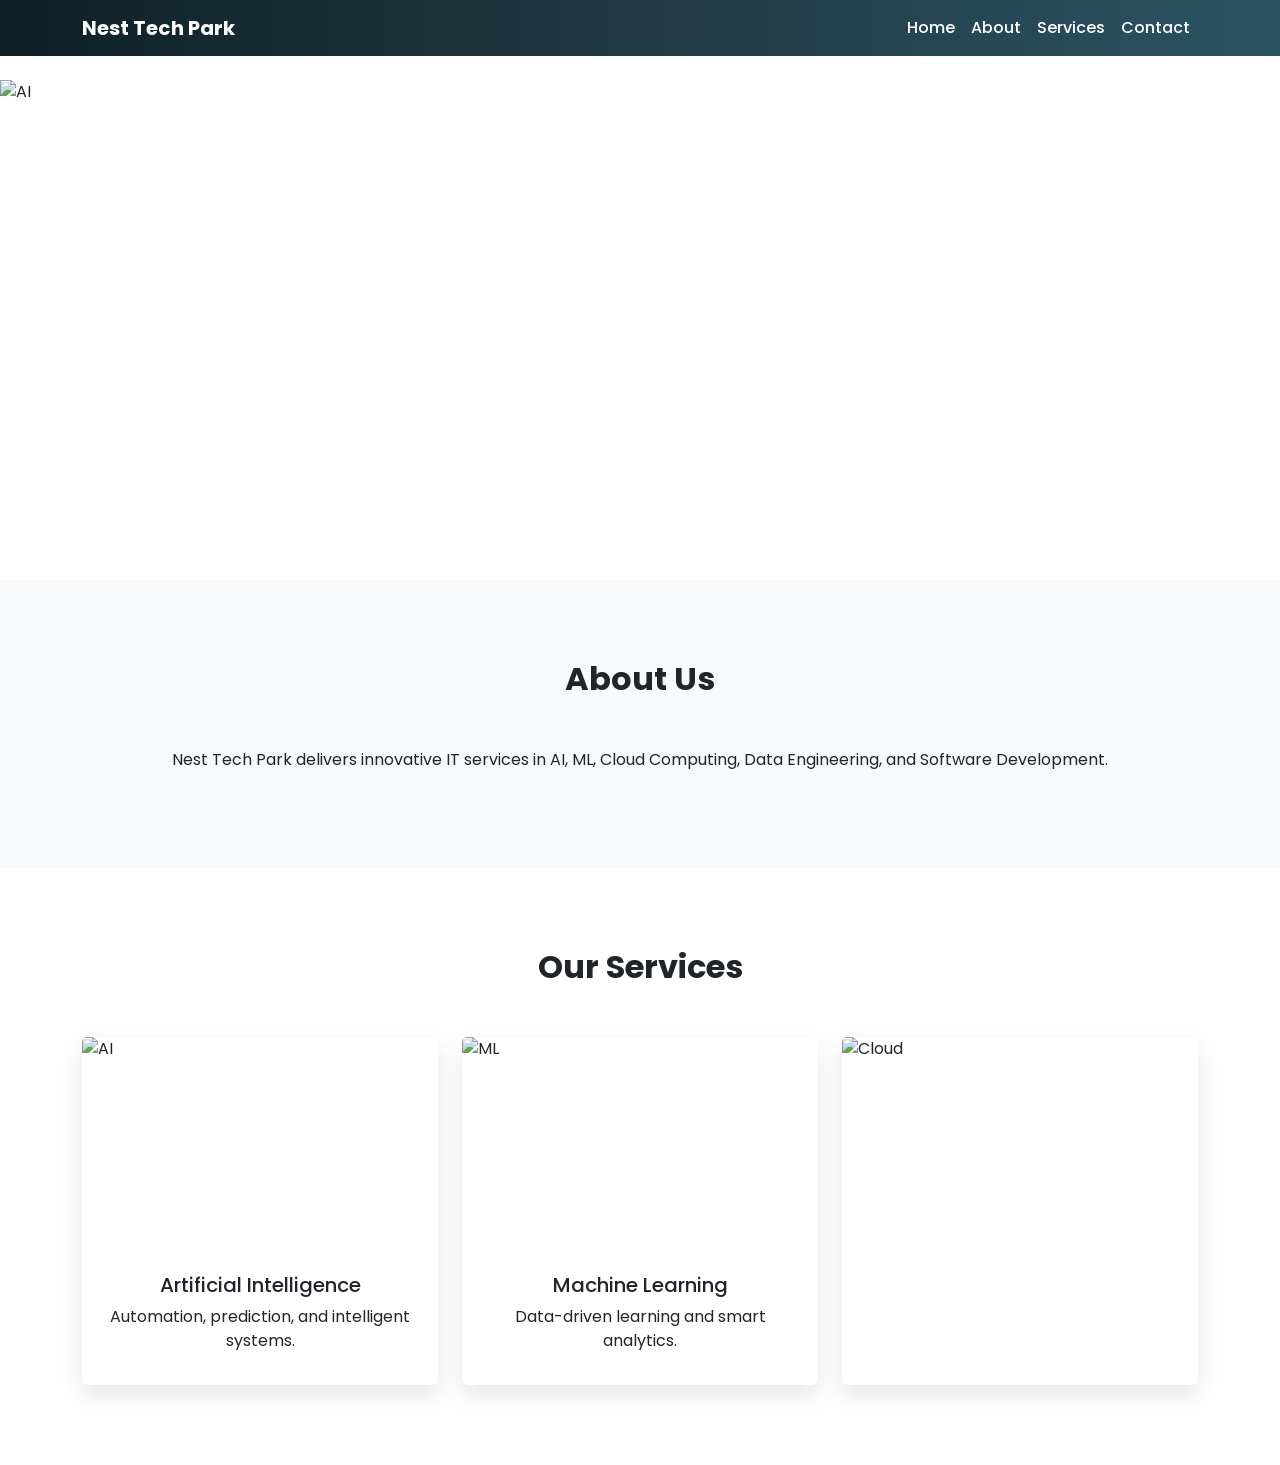
==== index.html @ a62852cc "Update index.html" ====
<!DOCTYPE html>
<html lang="en">
<head>
<meta charset="UTF-8">
<title>Nest Tech Park</title>
<meta name="viewport" content="width=device-width, initial-scale=1">

<!-- Bootstrap -->
<link href="https://cdn.jsdelivr.net/npm/bootstrap@5.3.2/dist/css/bootstrap.min.css" rel="stylesheet">

<!-- Google Font -->
<link href="https://fonts.googleapis.com/css2?family=Poppins:wght@300;400;600;700&display=swap" rel="stylesheet">

<style>
body {
    font-family: 'Poppins', sans-serif;
    scroll-behavior: smooth;
}

/* NAVBAR */
.navbar {
    background: linear-gradient(90deg,#0f2027,#203a43,#2c5364);
}
.nav-link {
    color: #fff !important;
    font-weight: 500;
}
.nav-link:hover {
    color: #00d4ff !important;
}

/* HERO FIX (SPACE FOR FIXED NAVBAR) */
#home {
    padding-top: 80px;
}

/* SLIDER */
.carousel-item img {
    height: 500px;
    object-fit: cover;
}

/* SECTION */
.section {
    padding: 80px 0;
}
.section-title {
    text-align: center;
    font-weight: 700;
    margin-bottom: 50px;
}

/* CARDS */
.service-card {
    border: none;
    box-shadow: 0 10px 25px rgba(0,0,0,0.1);
    transition: 0.3s;
}
.service-card:hover {
    transform: translateY(-10px);
}
.service-card img {
    height: 220px;
    object-fit: cover;
}

/* FOOTER */
footer {
    background: #111;
    color: #ccc;
    padding: 40px 0;
}
footer h5 {
    color: #00d4ff;
}
</style>
</head>

<body>

<!-- NAVBAR -->
<nav class="navbar navbar-expand-lg navbar-dark fixed-top">
<div class="container">
<a class="navbar-brand fw-bold" href="#home">Nest Tech Park</a>
<button class="navbar-toggler" data-bs-toggle="collapse" data-bs-target="#menu">
<span class="navbar-toggler-icon"></span>
</button>
<div class="collapse navbar-collapse" id="menu">
<ul class="navbar-nav ms-auto">
<li class="nav-item"><a class="nav-link" href="#home">Home</a></li>
<li class="nav-item"><a class="nav-link" href="#about">About</a></li>
<li class="nav-item"><a class="nav-link" href="#services">Services</a></li>
<li class="nav-item"><a class="nav-link" href="#contact">Contact</a></li>
</ul>
</div>
</div>
</nav>

<!-- SLIDER / HOME -->
<section id="home">
<div id="mainSlider" class="carousel slide" data-bs-ride="carousel">

<div class="carousel-indicators">
<button data-bs-target="#mainSlider" data-bs-slide-to="0" class="active"></button>
<button data-bs-target="#mainSlider" data-bs-slide-to="1"></button>
<button data-bs-target="#mainSlider" data-bs-slide-to="2"></button>
</div>

<div class="carousel-inner">

<div class="carousel-item active">
<img src="https://images.unsplash.com/photo-1550751827-4bd374c3f58b" class="d-block w-100" alt="AI">
<div class="carousel-caption">
<h2>Artificial Intelligence</h2>
<p>Smart solutions for modern businesses</p>
</div>
</div>

<div class="carousel-item">
<img src="https://images.unsplash.com/photo-1518770660439-4636190af475" class="d-block w-100" alt="Cloud">
<div class="carousel-caption">
<h2>Cloud Computing</h2>
<p>Scalable and secure cloud services</p>
</div>
</div>

<div class="carousel-item">
<img src="https://images.unsplash.com/photo-1498050108023-c5249f4df085" class="d-block w-100" alt="Software">
<div class="carousel-caption">
<h2>Software Development</h2>
<p>Building reliable digital products</p>
</div>
</div>

</div>

<button class="carousel-control-prev" data-bs-target="#mainSlider" data-bs-slide="prev">
<span class="carousel-control-prev-icon"></span>
</button>
<button class="carousel-control-next" data-bs-target="#mainSlider" data-bs-slide="next">
<span class="carousel-control-next-icon"></span>
</button>

</div>
</section>

<!-- ABOUT -->
<section id="about" class="section bg-light">
<div class="container">
<h2 class="section-title">About Us</h2>
<p class="text-center">
Nest Tech Park delivers innovative IT services in AI, ML, Cloud Computing,
Data Engineering, and Software Development.
</p>
</div>
</section>

<!-- SERVICES -->
<section id="services" class="section">
<div class="container">
<h2 class="section-title">Our Services</h2>

<div class="row g-4">

<div class="col-md-4">
<div class="card service-card h-100">
<img src="https://images.unsplash.com/photo-1534751516642-a1af1ef26a56" class="card-img-top" alt="AI">
<div class="card-body text-center">
<h5>Artificial Intelligence</h5>
<p>Automation, prediction, and intelligent systems.</p>
</div>
</div>
</div>

<div class="col-md-4">
<div class="card service-card h-100">
<img src="https://images.unsplash.com/photo-1555949963-aa79dcee981c" class="card-img-top" alt="ML">
<div class="card-body text-center">
<h5>Machine Learning</h5>
<p>Data-driven learning and smart analytics.</p>
</div>
</div>
</div>

<div class="col-md-4">
<div class="card service-card h-100">
<img src="https://images.unsplash.com/photo-1516321318423-f06f85e504b3" class="card-img-top" alt="Cloud">
<div class="ca
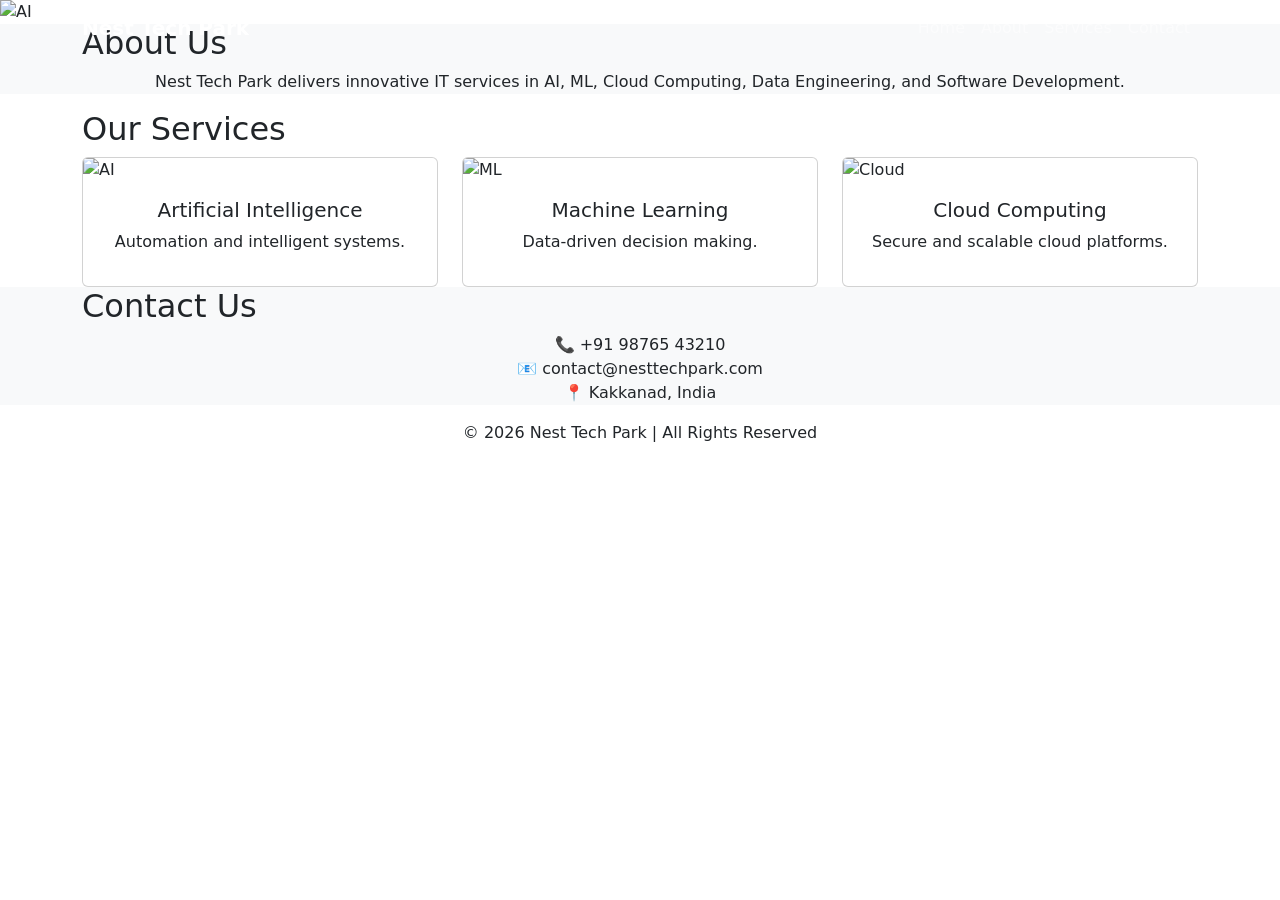
==== commit dc9f281a: "Update index.html" ====
--- a/index.html
+++ b/index.html
@@ -5,75 +5,14 @@
 <title>Nest Tech Park</title>
 <meta name="viewport" content="width=device-width, initial-scale=1">
 
-<!-- Bootstrap -->
+<!-- Bootstrap CSS -->
 <link href="https://cdn.jsdelivr.net/npm/bootstrap@5.3.2/dist/css/bootstrap.min.css" rel="stylesheet">
 
 <!-- Google Font -->
 <link href="https://fonts.googleapis.com/css2?family=Poppins:wght@300;400;600;700&display=swap" rel="stylesheet">
 
-<style>
-body {
-    font-family: 'Poppins', sans-serif;
-    scroll-behavior: smooth;
-}
-
-/* NAVBAR */
-.navbar {
-    background: linear-gradient(90deg,#0f2027,#203a43,#2c5364);
-}
-.nav-link {
-    color: #fff !important;
-    font-weight: 500;
-}
-.nav-link:hover {
-    color: #00d4ff !important;
-}
-
-/* HERO FIX (SPACE FOR FIXED NAVBAR) */
-#home {
-    padding-top: 80px;
-}
-
-/* SLIDER */
-.carousel-item img {
-    height: 500px;
-    object-fit: cover;
-}
-
-/* SECTION */
-.section {
-    padding: 80px 0;
-}
-.section-title {
-    text-align: center;
-    font-weight: 700;
-    margin-bottom: 50px;
-}
-
-/* CARDS */
-.service-card {
-    border: none;
-    box-shadow: 0 10px 25px rgba(0,0,0,0.1);
-    transition: 0.3s;
-}
-.service-card:hover {
-    transform: translateY(-10px);
-}
-.service-card img {
-    height: 220px;
-    object-fit: cover;
-}
-
-/* FOOTER */
-footer {
-    background: #111;
-    color: #ccc;
-    padding: 40px 0;
-}
-footer h5 {
-    color: #00d4ff;
-}
-</style>
+<!-- External CSS -->
+<link rel="stylesheet" href="style.css">
 </head>
 
 <body>
@@ -120,7 +59,7 @@
 <img src="https://images.unsplash.com/photo-1518770660439-4636190af475" class="d-block w-100" alt="Cloud">
 <div class="carousel-caption">
 <h2>Cloud Computing</h2>
-<p>Scalable and secure cloud services</p>
+<p>Secure & scalable cloud services</p>
 </div>
 </div>
 
@@ -128,7 +67,7 @@
 <img src="https://images.unsplash.com/photo-1498050108023-c5249f4df085" class="d-block w-100" alt="Software">
 <div class="carousel-caption">
 <h2>Software Development</h2>
-<p>Building reliable digital products</p>
+<p>Reliable digital products</p>
 </div>
 </div>
 
@@ -167,7 +106,7 @@
 <img src="https://images.unsplash.com/photo-1534751516642-a1af1ef26a56" class="card-img-top" alt="AI">
 <div class="card-body text-center">
 <h5>Artificial Intelligence</h5>
-<p>Automation, prediction, and intelligent systems.</p>
+<p>Automation and intelligent systems.</p>
 </div>
 </div>
 </div>
@@ -177,7 +116,7 @@
 <img src="https://images.unsplash.com/photo-1555949963-aa79dcee981c" class="card-img-top" alt="ML">
 <div class="card-body text-center">
 <h5>Machine Learning</h5>
-<p>Data-driven learning and smart analytics.</p>
+<p>Data-driven decision making.</p>
 </div>
 </div>
 </div>
@@ -185,4 +124,37 @@
 <div class="col-md-4">
 <div class="card service-card h-100">
 <img src="https://images.unsplash.com/photo-1516321318423-f06f85e504b3" class="card-img-top" alt="Cloud">
-<div class="ca
+<div class="card-body text-center">
+<h5>Cloud Computing</h5>
+<p>Secure and scalable cloud platforms.</p>
+</div>
+</div>
+</div>
+
+</div>
+</div>
+</section>
+
+<!-- CONTACT -->
+<section id="contact" class="section bg-light">
+<div class="container">
+<h2 class="section-title">Contact Us</h2>
+<p class="text-center">
+📞 +91 98765 43210<br>
+📧 contact@nesttechpark.com<br>
+📍 Kakkanad, India
+</p>
+</div>
+</section>
+
+<!-- FOOTER -->
+<footer>
+<div class="container text-center">
+<p>© 2026 Nest Tech Park | All Rights Reserved</p>
+</div>
+</footer>
+
+<!-- Bootstrap JS -->
+<script src="https://cdn.jsdelivr.net/npm/bootstrap@5.3.2/dist/js/bootstrap.bundle.min.js"></script>
+</body>
+</html>
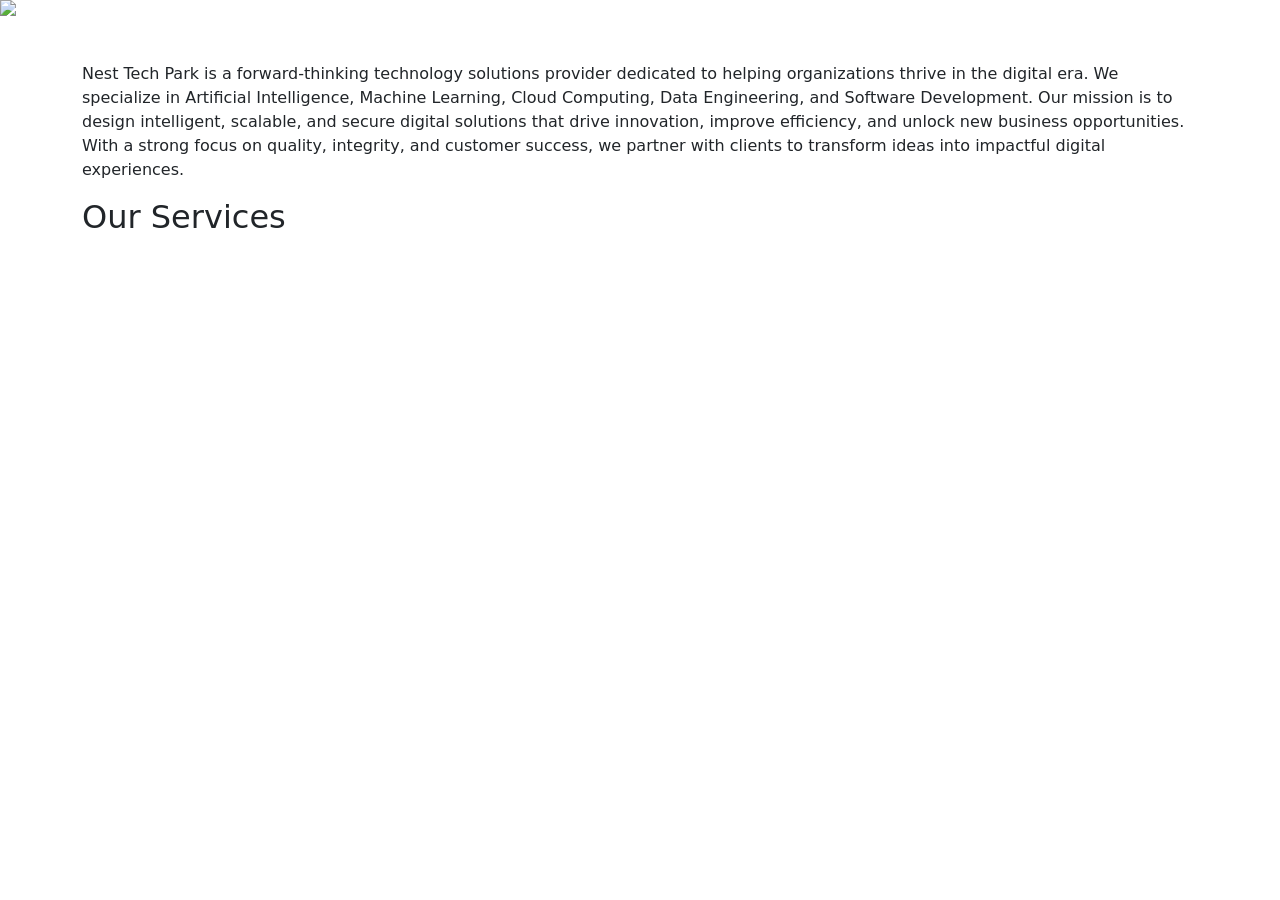
==== commit 250cfb75: "Update index.html" ====
--- a/index.html
+++ b/index.html
@@ -35,61 +35,42 @@
 </div>
 </nav>
 
-<!-- SLIDER / HOME -->
+<!-- SLIDER -->
 <section id="home">
 <div id="mainSlider" class="carousel slide" data-bs-ride="carousel">
-
-<div class="carousel-indicators">
-<button data-bs-target="#mainSlider" data-bs-slide-to="0" class="active"></button>
-<button data-bs-target="#mainSlider" data-bs-slide-to="1"></button>
-<button data-bs-target="#mainSlider" data-bs-slide-to="2"></button>
-</div>
-
 <div class="carousel-inner">
 
 <div class="carousel-item active">
-<img src="https://images.unsplash.com/photo-1550751827-4bd374c3f58b" class="d-block w-100" alt="AI">
+<img src="https://images.unsplash.com/photo-1550751827-4bd374c3f58b" class="d-block w-100">
 <div class="carousel-caption">
-<h2>Artificial Intelligence</h2>
-<p>Smart solutions for modern businesses</p>
+<h2>Innovative Technology Solutions</h2>
+<p>Empowering businesses through digital excellence</p>
 </div>
 </div>
 
 <div class="carousel-item">
-<img src="https://images.unsplash.com/photo-1518770660439-4636190af475" class="d-block w-100" alt="Cloud">
+<img src="https://images.unsplash.com/photo-1518770660439-4636190af475" class="d-block w-100">
 <div class="carousel-caption">
-<h2>Cloud Computing</h2>
-<p>Secure & scalable cloud services</p>
-</div>
-</div>
-
-<div class="carousel-item">
-<img src="https://images.unsplash.com/photo-1498050108023-c5249f4df085" class="d-block w-100" alt="Software">
-<div class="carousel-caption">
-<h2>Software Development</h2>
-<p>Reliable digital products</p>
+<h2>Cloud & Data Engineering</h2>
+<p>Scalable, secure, future-ready platforms</p>
 </div>
 </div>
 
 </div>
-
-<button class="carousel-control-prev" data-bs-target="#mainSlider" data-bs-slide="prev">
-<span class="carousel-control-prev-icon"></span>
-</button>
-<button class="carousel-control-next" data-bs-target="#mainSlider" data-bs-slide="next">
-<span class="carousel-control-next-icon"></span>
-</button>
-
 </div>
 </section>
 
 <!-- ABOUT -->
-<section id="about" class="section bg-light">
+<section id="about" class="about-section">
 <div class="container">
-<h2 class="section-title">About Us</h2>
-<p class="text-center">
-Nest Tech Park delivers innovative IT services in AI, ML, Cloud Computing,
-Data Engineering, and Software Development.
+<h2 class="section-title text-white">About Us</h2>
+<p class="about-text">
+Nest Tech Park is a forward-thinking technology solutions provider dedicated to helping
+organizations thrive in the digital era. We specialize in Artificial Intelligence, Machine Learning,
+Cloud Computing, Data Engineering, and Software Development. Our mission is to design intelligent,
+scalable, and secure digital solutions that drive innovation, improve efficiency, and unlock new
+business opportunities. With a strong focus on quality, integrity, and customer success, we partner
+with clients to transform ideas into impactful digital experiences.
 </p>
 </div>
 </section>
@@ -101,60 +82,6 @@
 
 <div class="row g-4">
 
+<!-- AI CARD -->
 <div class="col-md-4">
-<div class="card service-card h-100">
-<img src="https://images.unsplash.com/photo-1534751516642-a1af1ef26a56" class="card-img-top" alt="AI">
-<div class="card-body text-center">
-<h5>Artificial Intelligence</h5>
-<p>Automation and intelligent systems.</p>
-</div>
-</div>
-</div>
-
-<div class="col-md-4">
-<div class="card service-card h-100">
-<img src="https://images.unsplash.com/photo-1555949963-aa79dcee981c" class="card-img-top" alt="ML">
-<div class="card-body text-center">
-<h5>Machine Learning</h5>
-<p>Data-driven decision making.</p>
-</div>
-</div>
-</div>
-
-<div class="col-md-4">
-<div class="card service-card h-100">
-<img src="https://images.unsplash.com/photo-1516321318423-f06f85e504b3" class="card-img-top" alt="Cloud">
-<div class="card-body text-center">
-<h5>Cloud Computing</h5>
-<p>Secure and scalable cloud platforms.</p>
-</div>
-</div>
-</div>
-
-</div>
-</div>
-</section>
-
-<!-- CONTACT -->
-<section id="contact" class="section bg-light">
-<div class="container">
-<h2 class="section-title">Contact Us</h2>
-<p class="text-center">
-📞 +91 98765 43210<br>
-📧 contact@nesttechpark.com<br>
-📍 Kakkanad, India
-</p>
-</div>
-</section>
-
-<!-- FOOTER -->
-<footer>
-<div class="container text-center">
-<p>© 2026 Nest Tech Park | All Rights Reserved</p>
-</div>
-</footer>
-
-<!-- Bootstrap JS -->
-<script src="https://cdn.jsdelivr.net/npm/bootstrap@5.3.2/dist/js/bootstrap.bundle.min.js"></script>
-</body>
-</html>
+<div class="card
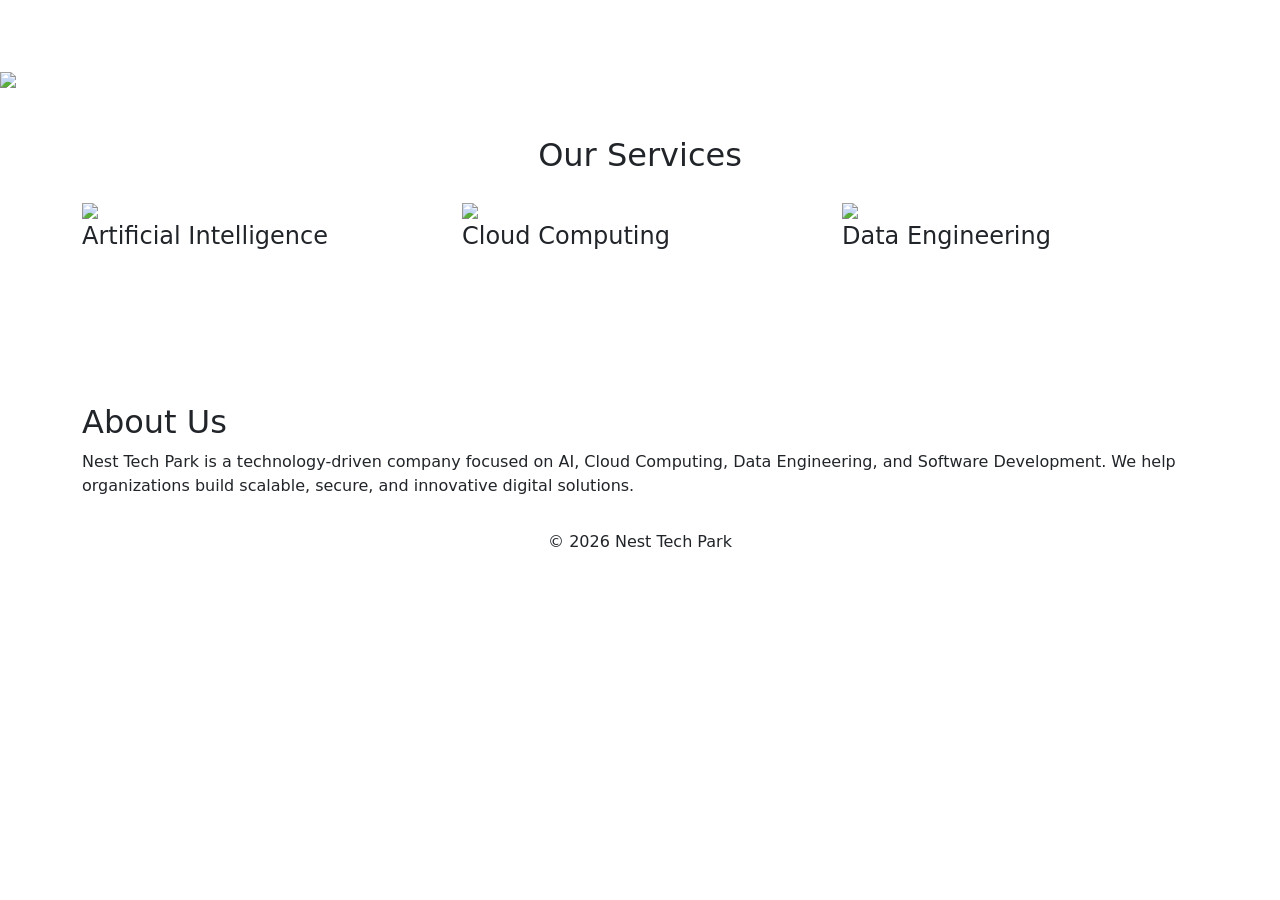
==== commit d47aaad4: "Update index.html" ====
--- a/index.html
+++ b/index.html
@@ -5,7 +5,7 @@
 <title>Nest Tech Park</title>
 <meta name="viewport" content="width=device-width, initial-scale=1">
 
-<!-- Bootstrap CSS -->
+<!-- Bootstrap -->
 <link href="https://cdn.jsdelivr.net/npm/bootstrap@5.3.2/dist/css/bootstrap.min.css" rel="stylesheet">
 
 <!-- Google Font -->
@@ -19,69 +19,105 @@
 
 <!-- NAVBAR -->
 <nav class="navbar navbar-expand-lg navbar-dark fixed-top">
-<div class="container">
-<a class="navbar-brand fw-bold" href="#home">Nest Tech Park</a>
-<button class="navbar-toggler" data-bs-toggle="collapse" data-bs-target="#menu">
-<span class="navbar-toggler-icon"></span>
-</button>
-<div class="collapse navbar-collapse" id="menu">
-<ul class="navbar-nav ms-auto">
-<li class="nav-item"><a class="nav-link" href="#home">Home</a></li>
-<li class="nav-item"><a class="nav-link" href="#about">About</a></li>
-<li class="nav-item"><a class="nav-link" href="#services">Services</a></li>
-<li class="nav-item"><a class="nav-link" href="#contact">Contact</a></li>
-</ul>
-</div>
-</div>
+  <div class="container">
+    <a class="navbar-brand fw-bold" href="#">Nest Tech Park</a>
+    <button class="navbar-toggler" data-bs-toggle="collapse" data-bs-target="#menu">
+      <span class="navbar-toggler-icon"></span>
+    </button>
+    <div class="collapse navbar-collapse" id="menu">
+      <ul class="navbar-nav ms-auto">
+        <li class="nav-item"><a class="nav-link" href="#home">Home</a></li>
+        <li class="nav-item"><a class="nav-link" href="#services">Services</a></li>
+        <li class="nav-item"><a class="nav-link" href="#about">About</a></li>
+      </ul>
+    </div>
+  </div>
 </nav>
 
 <!-- SLIDER -->
-<section id="home">
+<section id="home" class="mt-5 pt-4">
 <div id="mainSlider" class="carousel slide" data-bs-ride="carousel">
-<div class="carousel-inner">
+  <div class="carousel-inner">
 
-<div class="carousel-item active">
-<img src="https://images.unsplash.com/photo-1550751827-4bd374c3f58b" class="d-block w-100">
-<div class="carousel-caption">
-<h2>Innovative Technology Solutions</h2>
-<p>Empowering businesses through digital excellence</p>
+    <div class="carousel-item active">
+      <img src="https://images.unsplash.com/photo-1550751827-4bd374c3f58b" class="d-block w-100">
+      <div class="carousel-caption">
+        <h2>Innovative Technology</h2>
+        <p>Smart solutions for modern business</p>
+      </div>
+    </div>
+
+    <div class="carousel-item">
+      <img src="https://images.unsplash.com/photo-1518770660439-4636190af475" class="d-block w-100">
+      <div class="carousel-caption">
+        <h2>Cloud & Data</h2>
+        <p>Scalable and secure systems</p>
+      </div>
+    </div>
+
+  </div>
 </div>
+</section>
+
+<!-- SERVICES -->
+<section id="services" class="py-5">
+<div class="container">
+<h2 class="text-center mb-4">Our Services</h2>
+
+<div class="row g-4">
+
+<div class="col-md-4">
+  <div class="service-card" onclick="showDetails('ai')">
+    <img src="https://images.unsplash.com/photo-1677442136019-21780ecad995">
+    <h4>Artificial Intelligence</h4>
+  </div>
 </div>
 
-<div class="carousel-item">
-<img src="https://images.unsplash.com/photo-1518770660439-4636190af475" class="d-block w-100">
-<div class="carousel-caption">
-<h2>Cloud & Data Engineering</h2>
-<p>Scalable, secure, future-ready platforms</p>
+<div class="col-md-4">
+  <div class="service-card" onclick="showDetails('cloud')">
+    <img src="https://images.unsplash.com/photo-1518770660439-4636190af475">
+    <h4>Cloud Computing</h4>
+  </div>
 </div>
+
+<div class="col-md-4">
+  <div class="service-card" onclick="showDetails('data')">
+    <img src="https://images.unsplash.com/photo-1550751827-4bd374c3f58b">
+    <h4>Data Engineering</h4>
+  </div>
 </div>
 
 </div>
 </div>
 </section>
 
+<!-- DETAILS -->
+<section class="py-5">
+<div class="container">
+  <div id="serviceDetails" class="details-box d-none"></div>
+</div>
+</section>
+
 <!-- ABOUT -->
 <section id="about" class="about-section">
 <div class="container">
-<h2 class="section-title text-white">About Us</h2>
-<p class="about-text">
-Nest Tech Park is a forward-thinking technology solutions provider dedicated to helping
-organizations thrive in the digital era. We specialize in Artificial Intelligence, Machine Learning,
-Cloud Computing, Data Engineering, and Software Development. Our mission is to design intelligent,
-scalable, and secure digital solutions that drive innovation, improve efficiency, and unlock new
-business opportunities. With a strong focus on quality, integrity, and customer success, we partner
-with clients to transform ideas into impactful digital experiences.
+<h2>About Us</h2>
+<p>
+Nest Tech Park is a technology-driven company focused on AI, Cloud Computing,
+Data Engineering, and Software Development. We help organizations build
+scalable, secure, and innovative digital solutions.
 </p>
 </div>
 </section>
 
-<!-- SERVICES -->
-<section id="services" class="section">
-<div class="container">
-<h2 class="section-title">Our Services</h2>
+<!-- FOOTER -->
+<footer class="text-center py-3">
+© 2026 Nest Tech Park
+</footer>
 
-<div class="row g-4">
+<!-- JS -->
+<script src="https://cdn.jsdelivr.net/npm/bootstrap@5.3.2/dist/js/bootstrap.bundle.min.js"></script>
+<script src="script.js"></script>
 
-<!-- AI CARD -->
-<div class="col-md-4">
-<div class="card
+</body>
+</html>
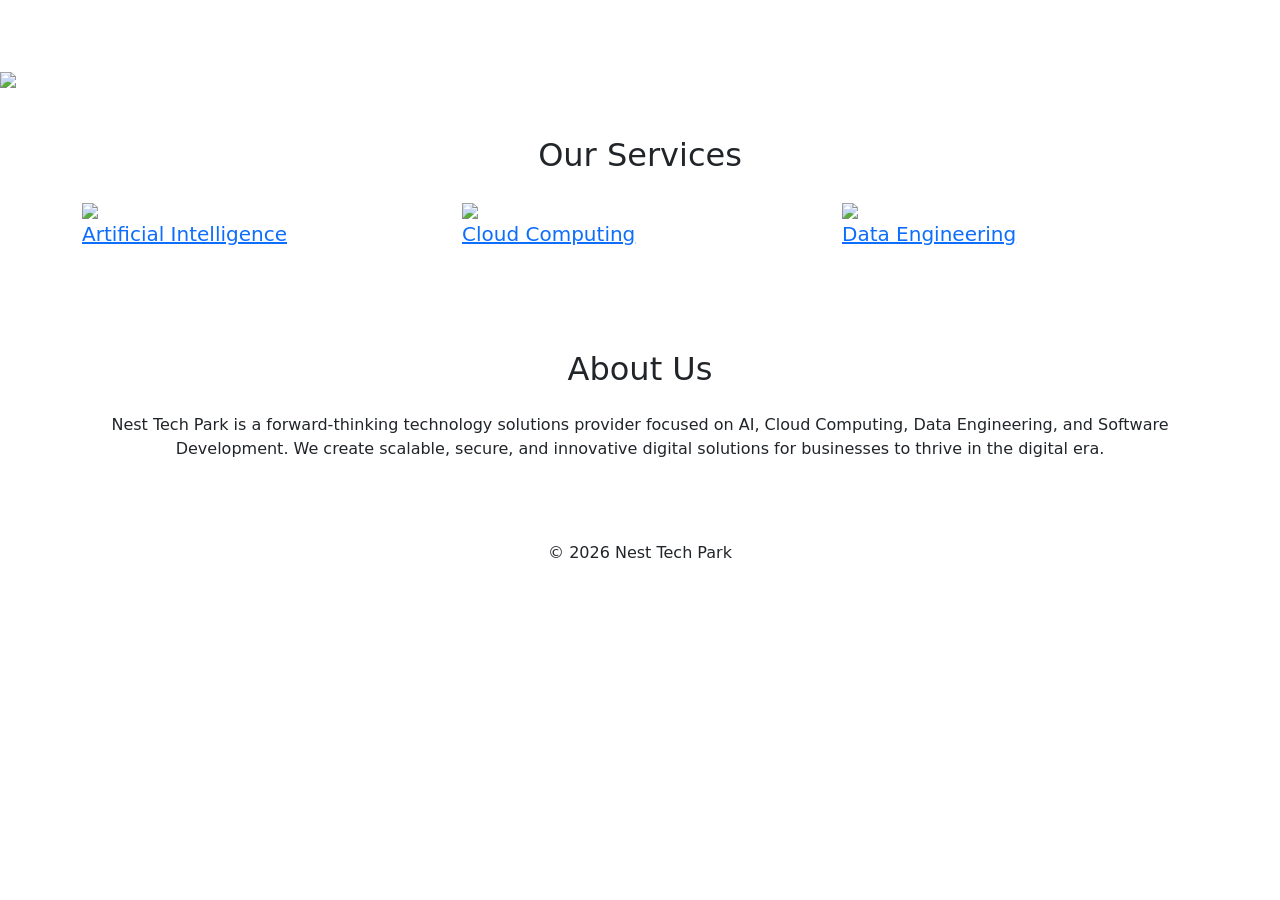
==== commit 99079b2d: "Update index.html" ====
--- a/index.html
+++ b/index.html
@@ -11,7 +11,7 @@
 <!-- Google Font -->
 <link href="https://fonts.googleapis.com/css2?family=Poppins:wght@300;400;600;700&display=swap" rel="stylesheet">
 
-<!-- External CSS -->
+<!-- CSS -->
 <link rel="stylesheet" href="style.css">
 </head>
 
@@ -19,42 +19,40 @@
 
 <!-- NAVBAR -->
 <nav class="navbar navbar-expand-lg navbar-dark fixed-top">
-  <div class="container">
-    <a class="navbar-brand fw-bold" href="#">Nest Tech Park</a>
-    <button class="navbar-toggler" data-bs-toggle="collapse" data-bs-target="#menu">
-      <span class="navbar-toggler-icon"></span>
-    </button>
-    <div class="collapse navbar-collapse" id="menu">
-      <ul class="navbar-nav ms-auto">
-        <li class="nav-item"><a class="nav-link" href="#home">Home</a></li>
-        <li class="nav-item"><a class="nav-link" href="#services">Services</a></li>
-        <li class="nav-item"><a class="nav-link" href="#about">About</a></li>
-      </ul>
-    </div>
+<div class="container">
+  <a class="navbar-brand fw-bold" href="#">Nest Tech Park</a>
+  <button class="navbar-toggler" data-bs-toggle="collapse" data-bs-target="#menu">
+    <span class="navbar-toggler-icon"></span>
+  </button>
+  <div class="collapse navbar-collapse" id="menu">
+    <ul class="navbar-nav ms-auto">
+      <li class="nav-item"><a class="nav-link" href="#home">Home</a></li>
+      <li class="nav-item"><a class="nav-link" href="#services">Services</a></li>
+      <li class="nav-item"><a class="nav-link" href="#about">About</a></li>
+      <li class="nav-item"><a class="nav-link" href="contact.html">Contact</a></li>
+    </ul>
   </div>
+</div>
 </nav>
 
 <!-- SLIDER -->
 <section id="home" class="mt-5 pt-4">
 <div id="mainSlider" class="carousel slide" data-bs-ride="carousel">
   <div class="carousel-inner">
-
     <div class="carousel-item active">
       <img src="https://images.unsplash.com/photo-1550751827-4bd374c3f58b" class="d-block w-100">
       <div class="carousel-caption">
-        <h2>Innovative Technology</h2>
-        <p>Smart solutions for modern business</p>
+        <h2>Innovative Technology Solutions</h2>
+        <p>Empowering businesses through digital excellence</p>
       </div>
     </div>
-
     <div class="carousel-item">
       <img src="https://images.unsplash.com/photo-1518770660439-4636190af475" class="d-block w-100">
       <div class="carousel-caption">
-        <h2>Cloud & Data</h2>
-        <p>Scalable and secure systems</p>
+        <h2>Cloud & Data Engineering</h2>
+        <p>Scalable, secure, future-ready platforms</p>
       </div>
     </div>
-
   </div>
 </div>
 </section>
@@ -67,23 +65,29 @@
 <div class="row g-4">
 
 <div class="col-md-4">
-  <div class="service-card" onclick="showDetails('ai')">
-    <img src="https://images.unsplash.com/photo-1677442136019-21780ecad995">
-    <h4>Artificial Intelligence</h4>
+  <div class="service-card small-card">
+    <a href="ai.html">
+      <img src="https://images.unsplash.com/photo-1677442136019-21780ecad995">
+      <h5>Artificial Intelligence</h5>
+    </a>
   </div>
 </div>
 
 <div class="col-md-4">
-  <div class="service-card" onclick="showDetails('cloud')">
-    <img src="https://images.unsplash.com/photo-1518770660439-4636190af475">
-    <h4>Cloud Computing</h4>
+  <div class="service-card small-card">
+    <a href="cloud.html">
+      <img src="https://images.unsplash.com/photo-1518770660439-4636190af475">
+      <h5>Cloud Computing</h5>
+    </a>
   </div>
 </div>
 
 <div class="col-md-4">
-  <div class="service-card" onclick="showDetails('data')">
-    <img src="https://images.unsplash.com/photo-1550751827-4bd374c3f58b">
-    <h4>Data Engineering</h4>
+  <div class="service-card small-card">
+    <a href="data.html">
+      <img src="https://images.unsplash.com/photo-1550751827-4bd374c3f58b">
+      <h5>Data Engineering</h5>
+    </a>
   </div>
 </div>
 
@@ -91,21 +95,13 @@
 </div>
 </section>
 
-<!-- DETAILS -->
-<section class="py-5">
+<!-- ABOUT -->
+<section id="about" class="about-section py-5">
 <div class="container">
-  <div id="serviceDetails" class="details-box d-none"></div>
-</div>
-</section>
-
-<!-- ABOUT -->
-<section id="about" class="about-section">
-<div class="container">
-<h2>About Us</h2>
-<p>
-Nest Tech Park is a technology-driven company focused on AI, Cloud Computing,
-Data Engineering, and Software Development. We help organizations build
-scalable, secure, and innovative digital solutions.
+<h2 class="text-center mb-4">About Us</h2>
+<p class="text-center">
+Nest Tech Park is a forward-thinking technology solutions provider focused on AI, Cloud Computing, Data Engineering, and Software Development. 
+We create scalable, secure, and innovative digital solutions for businesses to thrive in the digital era.
 </p>
 </div>
 </section>
@@ -115,9 +111,7 @@
 © 2026 Nest Tech Park
 </footer>
 
-<!-- JS -->
+<!-- Bootstrap JS -->
 <script src="https://cdn.jsdelivr.net/npm/bootstrap@5.3.2/dist/js/bootstrap.bundle.min.js"></script>
-<script src="script.js"></script>
-
 </body>
 </html>
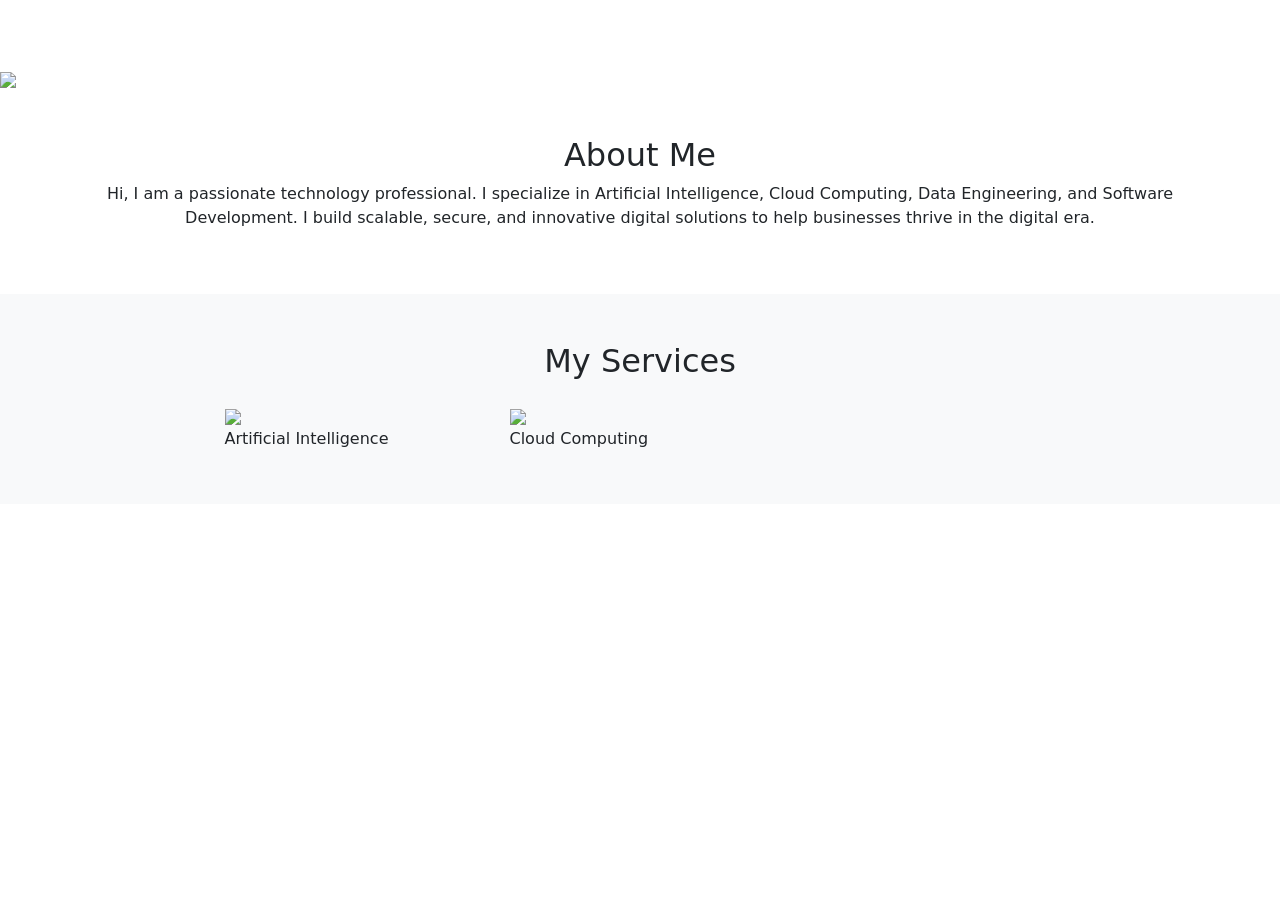
==== commit a3e4814a: "Update index.html" ====
--- a/index.html
+++ b/index.html
@@ -11,7 +11,7 @@
 <!-- Google Font -->
 <link href="https://fonts.googleapis.com/css2?family=Poppins:wght@300;400;600;700&display=swap" rel="stylesheet">
 
-<!-- CSS -->
+<!-- External CSS -->
 <link rel="stylesheet" href="style.css">
 </head>
 
@@ -27,9 +27,9 @@
   <div class="collapse navbar-collapse" id="menu">
     <ul class="navbar-nav ms-auto">
       <li class="nav-item"><a class="nav-link" href="#home">Home</a></li>
+      <li class="nav-item"><a class="nav-link" href="#about">About Me</a></li>
       <li class="nav-item"><a class="nav-link" href="#services">Services</a></li>
-      <li class="nav-item"><a class="nav-link" href="#about">About</a></li>
-      <li class="nav-item"><a class="nav-link" href="contact.html">Contact</a></li>
+      <li class="nav-item"><a class="nav-link" href="#contact">Contact Me</a></li>
     </ul>
   </div>
 </div>
@@ -57,61 +57,37 @@
 </div>
 </section>
 
-<!-- SERVICES -->
-<section id="services" class="py-5">
-<div class="container">
-<h2 class="text-center mb-4">Our Services</h2>
-
-<div class="row g-4">
-
-<div class="col-md-4">
-  <div class="service-card small-card">
-    <a href="ai.html">
-      <img src="https://images.unsplash.com/photo-1677442136019-21780ecad995">
-      <h5>Artificial Intelligence</h5>
-    </a>
-  </div>
-</div>
-
-<div class="col-md-4">
-  <div class="service-card small-card">
-    <a href="cloud.html">
-      <img src="https://images.unsplash.com/photo-1518770660439-4636190af475">
-      <h5>Cloud Computing</h5>
-    </a>
-  </div>
-</div>
-
-<div class="col-md-4">
-  <div class="service-card small-card">
-    <a href="data.html">
-      <img src="https://images.unsplash.com/photo-1550751827-4bd374c3f58b">
-      <h5>Data Engineering</h5>
-    </a>
-  </div>
-</div>
-
-</div>
-</div>
-</section>
-
-<!-- ABOUT -->
-<section id="about" class="about-section py-5">
-<div class="container">
-<h2 class="text-center mb-4">About Us</h2>
-<p class="text-center">
-Nest Tech Park is a forward-thinking technology solutions provider focused on AI, Cloud Computing, Data Engineering, and Software Development. 
-We create scalable, secure, and innovative digital solutions for businesses to thrive in the digital era.
+<!-- ABOUT ME -->
+<section id="about" class="py-5">
+<div class="container text-center">
+<h2>About Me</h2>
+<p>
+Hi, I am a passionate technology professional. I specialize in Artificial Intelligence, Cloud Computing, Data Engineering, and Software Development.
+I build scalable, secure, and innovative digital solutions to help businesses thrive in the digital era.
 </p>
 </div>
 </section>
 
-<!-- FOOTER -->
-<footer class="text-center py-3">
-© 2026 Nest Tech Park
-</footer>
+<!-- SERVICES -->
+<section id="services" class="py-5 bg-light">
+<div class="container">
+<h2 class="text-center mb-4">My Services</h2>
+<div class="row justify-content-center g-4">
 
-<!-- Bootstrap JS -->
-<script src="https://cdn.jsdelivr.net/npm/bootstrap@5.3.2/dist/js/bootstrap.bundle.min.js"></script>
-</body>
-</html>
+<div class="col-6 col-sm-4 col-md-3">
+  <div class="service-card" onclick="showDetails('AI')">
+    <img src="https://images.unsplash.com/photo-1677442136019-21780ecad995">
+    <h6>Artificial Intelligence</h6>
+  </div>
+</div>
+
+<div class="col-6 col-sm-4 col-md-3">
+  <div class="service-card" onclick="showDetails('Cloud')">
+    <img src="https://images.unsplash.com/photo-1518770660439-4636190af475">
+    <h6>Cloud Computing</h6>
+  </div>
+</div>
+
+<div class="col-6 col-sm-4 col-md-3">
+  <div class="service-card" onclick="showDetails('Data')">
+    <img src="https://images.unsplash.com/photo-1550751827-
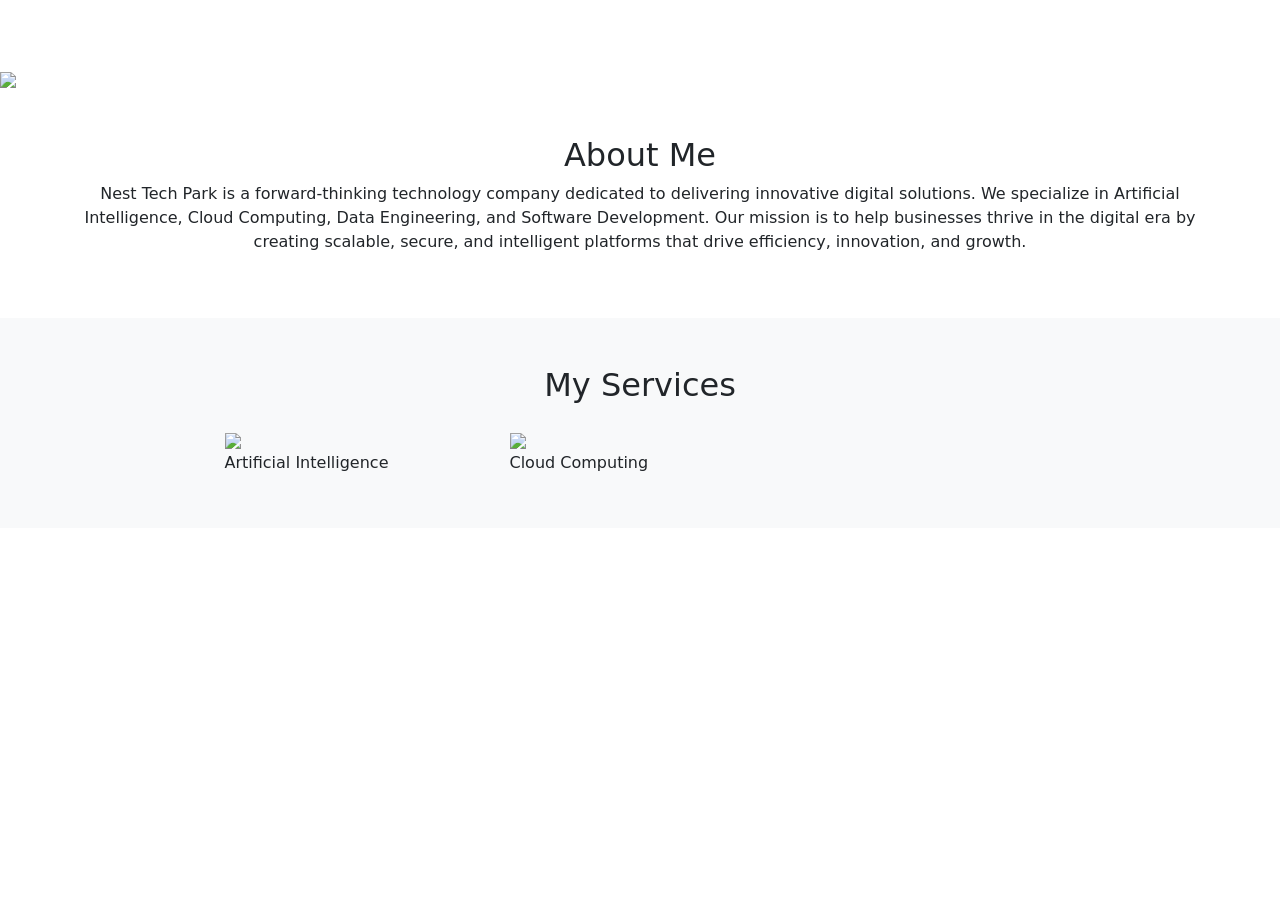
==== commit 81ca3c76: "Update index.html" ====
--- a/index.html
+++ b/index.html
@@ -62,8 +62,9 @@
 <div class="container text-center">
 <h2>About Me</h2>
 <p>
-Hi, I am a passionate technology professional. I specialize in Artificial Intelligence, Cloud Computing, Data Engineering, and Software Development.
-I build scalable, secure, and innovative digital solutions to help businesses thrive in the digital era.
+
+
+Nest Tech Park is a forward-thinking technology company dedicated to delivering innovative digital solutions. We specialize in Artificial Intelligence, Cloud Computing, Data Engineering, and Software Development. Our mission is to help businesses thrive in the digital era by creating scalable, secure, and intelligent platforms that drive efficiency, innovation, and growth.
 </p>
 </div>
 </section>
@@ -91,3 +92,4 @@
 <div class="col-6 col-sm-4 col-md-3">
   <div class="service-card" onclick="showDetails('Data')">
     <img src="https://images.unsplash.com/photo-1550751827-
+
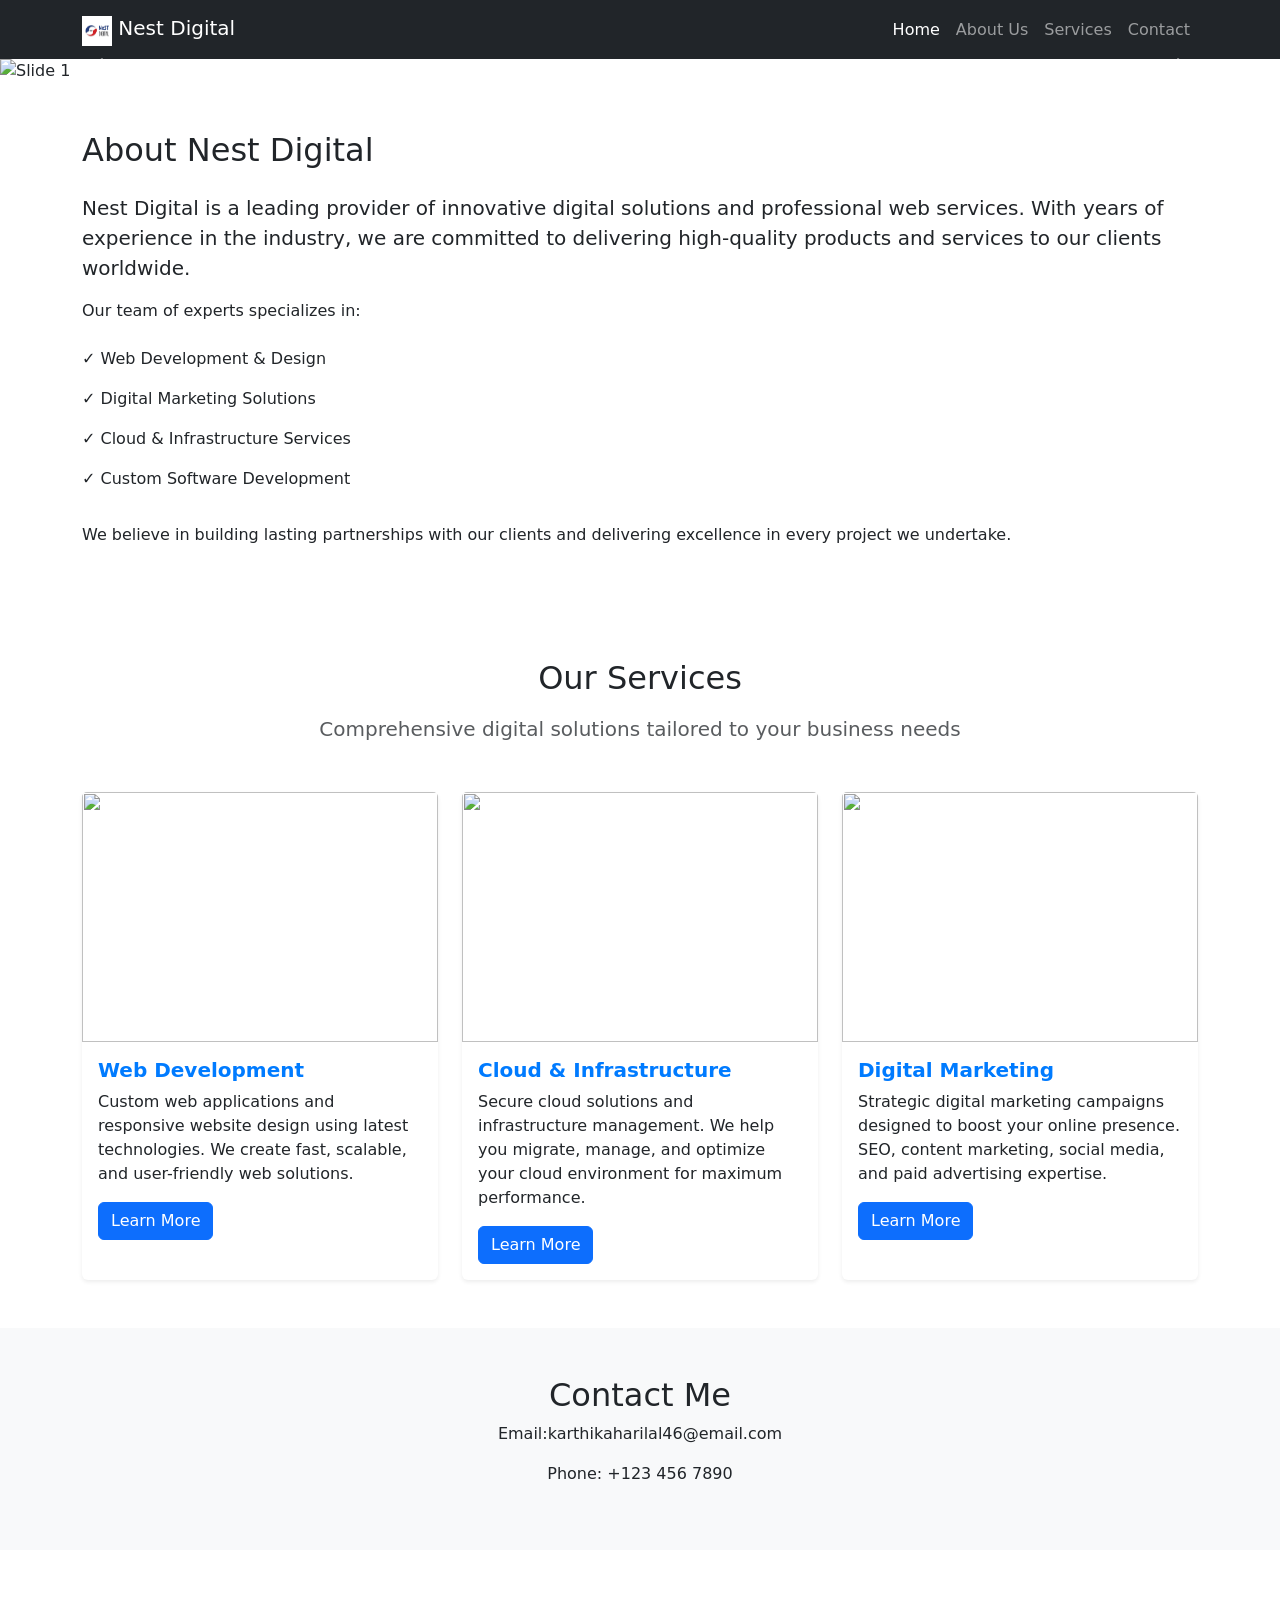
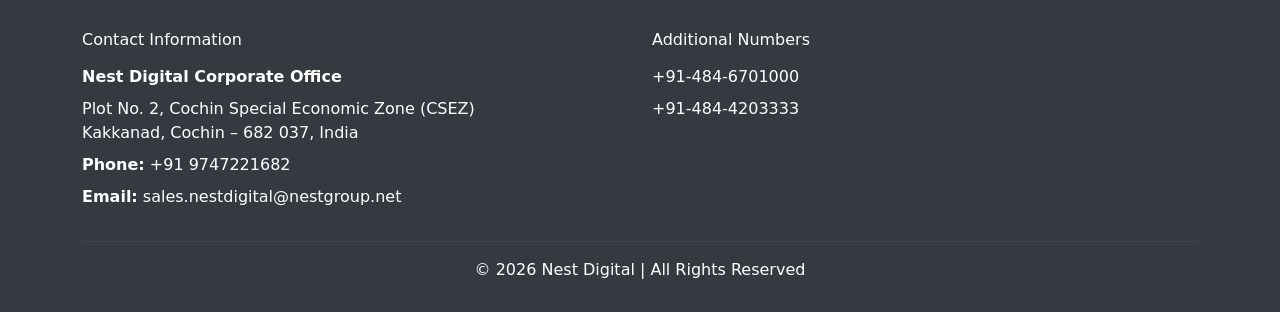
==== commit 9a418f7c: "Update index.html" ====
--- a/index.html
+++ b/index.html
@@ -1,95 +1,212 @@
 <!DOCTYPE html>
 <html lang="en">
 <head>
-<meta charset="UTF-8">
-<title>Nest Tech Park</title>
-<meta name="viewport" content="width=device-width, initial-scale=1">
-
-<!-- Bootstrap -->
-<link href="https://cdn.jsdelivr.net/npm/bootstrap@5.3.2/dist/css/bootstrap.min.css" rel="stylesheet">
-
-<!-- Google Font -->
-<link href="https://fonts.googleapis.com/css2?family=Poppins:wght@300;400;600;700&display=swap" rel="stylesheet">
-
-<!-- External CSS -->
-<link rel="stylesheet" href="style.css">
+  <meta charset="UTF-8">
+  <meta name="viewport" content="width=device-width, initial-scale=1.0">
+  <title>Nest Digital - Professional Web Solutions</title>
+  <!-- Bootstrap CSS -->
+  <link href="https://cdn.jsdelivr.net/npm/bootstrap@5.3.2/dist/css/bootstrap.min.css" rel="stylesheet">
+  <style>
+    footer {
+      background-color: #343a40;
+      color: white;
+      padding: 30px 0;
+      margin-top: 50px;
+    }
+    footer p {
+      margin-bottom: 8px;
+    }
+    .card {
+      transition: transform 0.3s ease, box-shadow 0.3s ease;
+    }
+    .card:hover {
+      transform: translateY(-5px);
+      box-shadow: 0 10px 25px rgba(0, 0, 0, 0.15) !important;
+    }
+    .card-img-top {
+      height: 250px;
+      object-fit: cover;
+    }
+    .card-title {
+      color: #007bff;
+      font-weight: 600;
+    }
+  </style>
 </head>
-
 <body>
 
-<!-- NAVBAR -->
-<nav class="navbar navbar-expand-lg navbar-dark fixed-top">
-<div class="container">
-  <a class="navbar-brand fw-bold" href="#">Nest Tech Park</a>
-  <button class="navbar-toggler" data-bs-toggle="collapse" data-bs-target="#menu">
-    <span class="navbar-toggler-icon"></span>
+<!-- ================= NAVBAR ================= -->
+<nav class="navbar navbar-expand-lg navbar-dark bg-dark">
+  <div class="container">
+    <a class="navbar-brand" href= "#">
+      <img src="[data-uri]"
+           alt="Logo"
+           width="30"
+           height="30"
+           class="d-inline-block align-text-top">
+       Nest Digital
+    </a>    
+    
+
+
+    <button class="navbar-toggler" type="button" data-bs-toggle="collapse" data-bs-target="#navbarNav">
+      <span class="navbar-toggler-icon"></span>
+    </button>
+
+    <div class="collapse navbar-collapse" id="navbarNav">
+      <ul class="navbar-nav ms-auto">
+        <li class="nav-item">
+          <a class="nav-link active" href="#">Home</a>
+        </li>
+        <li class="nav-item">
+          <a class="nav-link" href="#about">About Us</a>
+        </li>
+        <li class="nav-item">
+          <a class="nav-link" href="#services">Services</a>
+        </li>
+        <li class="nav-item">
+          <a class="nav-link" href="#contact">Contact</a>
+        </li>
+      </ul>
+    </div>
+  </div>
+</nav>
+
+<!-- ================= CAROUSEL ================= -->
+<div id="mainCarousel" class="carousel slide" data-bs-ride="carousel">
+  <div class="carousel-inner">
+
+    <div class="carousel-item active">
+      <img src="https://nestdigital.com/wp-content/uploads/2025/10/3-scaled.jpg" class="d-block w-100" alt="Slide 1">
+      <div class="carousel-caption d-none d-md-block">
+        <h3>Welcome</h3>
+        <p>This is my Bootstrap website</p>
+      </div>
+    </div>
+
+    <div class="carousel-item">
+      <img src="https://nestdigital.com/wp-content/uploads/2023/04/Rectangle-59-1.png" class="d-block w-100" alt="Slide 2">
+      <div class="carousel-caption d-none d-md-block">
+        <h3>Projects</h3>
+        <p>Showcase your work here</p>
+      </div>
+    </div>
+
+    <div class="carousel-item">
+      <img src="https://encrypted-tbn0.gstatic.com/images?q=tbn:ANd9GcQrdFPohRSxTQBpg2EERy6RbHNpI82v_oBOwA&s" class="d-block w-100" alt="Slide 3">
+      <div class="carousel-caption d-none d-md-block">
+        <h3>Contact</h3>
+        <p>Get in touch with me</p>
+      </div>
+    </div>
+
+  </div>
+
+  <button class="carousel-control-prev" type="button" data-bs-target="#mainCarousel" data-bs-slide="prev">
+    <span class="carousel-control-prev-icon"></span>
   </button>
-  <div class="collapse navbar-collapse" id="menu">
-    <ul class="navbar-nav ms-auto">
-      <li class="nav-item"><a class="nav-link" href="#home">Home</a></li>
-      <li class="nav-item"><a class="nav-link" href="#about">About Me</a></li>
-      <li class="nav-item"><a class="nav-link" href="#services">Services</a></li>
-      <li class="nav-item"><a class="nav-link" href="#contact">Contact Me</a></li>
-    </ul>
-  </div>
-</div>
-</nav>
-
-<!-- SLIDER -->
-<section id="home" class="mt-5 pt-4">
-<div id="mainSlider" class="carousel slide" data-bs-ride="carousel">
-  <div class="carousel-inner">
-    <div class="carousel-item active">
-      <img src="https://images.unsplash.com/photo-1550751827-4bd374c3f58b" class="d-block w-100">
-      <div class="carousel-caption">
-        <h2>Innovative Technology Solutions</h2>
-        <p>Empowering businesses through digital excellence</p>
-      </div>
-    </div>
-    <div class="carousel-item">
-      <img src="https://images.unsplash.com/photo-1518770660439-4636190af475" class="d-block w-100">
-      <div class="carousel-caption">
-        <h2>Cloud & Data Engineering</h2>
-        <p>Scalable, secure, future-ready platforms</p>
-      </div>
-    </div>
-  </div>
-</div>
-</section>
-
-<!-- ABOUT ME -->
-<section id="about" class="py-5">
-<div class="container text-center">
-<h2>About Me</h2>
-<p>
-
-
-Nest Tech Park is a forward-thinking technology company dedicated to delivering innovative digital solutions. We specialize in Artificial Intelligence, Cloud Computing, Data Engineering, and Software Development. Our mission is to help businesses thrive in the digital era by creating scalable, secure, and intelligent platforms that drive efficiency, innovation, and growth.
-</p>
-</div>
-</section>
-
-<!-- SERVICES -->
-<section id="services" class="py-5 bg-light">
-<div class="container">
-<h2 class="text-center mb-4">My Services</h2>
-<div class="row justify-content-center g-4">
-
-<div class="col-6 col-sm-4 col-md-3">
-  <div class="service-card" onclick="showDetails('AI')">
-    <img src="https://images.unsplash.com/photo-1677442136019-21780ecad995">
-    <h6>Artificial Intelligence</h6>
-  </div>
-</div>
-
-<div class="col-6 col-sm-4 col-md-3">
-  <div class="service-card" onclick="showDetails('Cloud')">
-    <img src="https://images.unsplash.com/photo-1518770660439-4636190af475">
-    <h6>Cloud Computing</h6>
-  </div>
-</div>
-
-<div class="col-6 col-sm-4 col-md-3">
-  <div class="service-card" onclick="showDetails('Data')">
-    <img src="https://images.unsplash.com/photo-1550751827-
-
+
+  <button class="carousel-control-next" type="button" data-bs-target="#mainCarousel" data-bs-slide="next">
+    <span class="carousel-control-next-icon"></span>
+  </button>
+</div>
+
+<!-- ================= ABOUT US ================= -->
+<div id="about" class="py-5">
+  <div class="container">
+    <div class="row align-items-center">
+      <div class="col-md-12">
+        <h2 class="mb-4">About Nest Digital</h2>
+        <p class="lead">Nest Digital is a leading provider of innovative digital solutions and professional web services. With years of experience in the industry, we are committed to delivering high-quality products and services to our clients worldwide.</p>
+        <p>Our team of experts specializes in:</p>
+        <ul class="list-group list-group-flush">
+          <li class="list-group-item border-0 ps-0"><strong>✓</strong> Web Development & Design</li>
+          <li class="list-group-item border-0 ps-0"><strong>✓</strong> Digital Marketing Solutions</li>
+          <li class="list-group-item border-0 ps-0"><strong>✓</strong> Cloud & Infrastructure Services</li>
+          <li class="list-group-item border-0 ps-0"><strong>✓</strong> Custom Software Development</li>
+        </ul>
+        <p class="mt-4">We believe in building lasting partnerships with our clients and delivering excellence in every project we undertake.</p>
+      </div>
+    </div>
+  </div>
+</div>
+
+<!-- ================= CARDS ================= -->
+<div class="container my-5">
+  <div class="text-center mb-5">
+    <h2 id="services" class="mb-3">Our Services</h2>
+    <p class="text-muted lead">Comprehensive digital solutions tailored to your business needs</p>
+  </div>
+
+  <div class="row g-4">
+    <div class="col-md-4">
+      <div class="card h-100 shadow-sm border-0 transition">
+        <img src="https://nestdigital.com/wp-content/uploads/2025/10/1-3-scaled.jpg" class="card-img-top">
+        <div class="card-body">
+          <h5 class="card-title">Web Development</h5>
+          <p class="card-text">Custom web applications and responsive website design using latest technologies. We create fast, scalable, and user-friendly web solutions.</p>
+          <a href="#" class="btn btn-primary">Learn More</a>
+        </div>
+      </div>
+    </div>
+
+    <div class="col-md-4">
+      <div class="card h-100 shadow-sm border-0 transition">
+        <img src="https://networkencyclopedia.com/wp-content/uploads/2019/08/Handshaking-Protocols.webp" class="card-img-top">
+        <div class="card-body">
+          <h5 class="card-title">Cloud & Infrastructure</h5>
+          <p class="card-text">Secure cloud solutions and infrastructure management. We help you migrate, manage, and optimize your cloud environment for maximum performance.</p>
+          <a href="#" class="btn btn-primary">Learn More</a>
+        </div>
+      </div>
+    </div>
+
+    <div class="col-md-4">
+      <div class="card h-100 shadow-sm border-0 transition">
+        <img src="https://sfotechnologies.net/images/ngroup-slide.jpg" class="card-img-top">
+        <div class="card-body">
+          <h5 class="card-title">Digital Marketing</h5>
+          <p class="card-text">Strategic digital marketing campaigns designed to boost your online presence. SEO, content marketing, social media, and paid advertising expertise.</p>
+          <a href="#" class="btn btn-primary">Learn More</a>
+        </div>
+      </div>
+    </div>
+  </div>
+</div>
+
+<!-- ================= CONTACT ================= -->
+<div id="contact" class="bg-light py-5">
+  <div class="container text-center">
+    <h2>Contact Me</h2>
+    <p>Email:karthikaharilal46@email.com</p>
+    <p>Phone: +123 456 7890</p>
+  </div>
+</div>
+
+<!-- ================= FOOTER ================= -->
+<footer>
+  <div class="container">
+    <div class="row mb-4">
+      <div class="col-md-6">
+        <h6 class="mb-3">Contact Information</h6>
+        <p><strong>Nest Digital Corporate Office</strong></p>
+        <p>Plot No. 2, Cochin Special Economic Zone (CSEZ)<br>Kakkanad, Cochin – 682 037, India</p>
+        <p><strong>Phone:</strong> +91 9747221682</p>
+        <p><strong>Email:</strong> sales.nestdigital@nestgroup.net</p>
+      </div>
+      <div class="col-md-6">
+        <h6 class="mb-3">Additional Numbers</h6>
+        <p>+91-484-6701000</p>
+        <p>+91-484-4203333</p>
+      </div>
+    </div>
+    <hr style="border-color: rgba(255,255,255,0.2);">
+    <p class="text-center mb-0">&copy; 2026 Nest Digital | All Rights Reserved</p>
+  </div>
+</footer>
+
+<!-- Bootstrap JS -->
+<script src="https://cdn.jsdelivr.net/npm/bootstrap@5.3.2/dist/js/bootstrap.bundle.min.js"></script>
+
+</body>
+</html>
